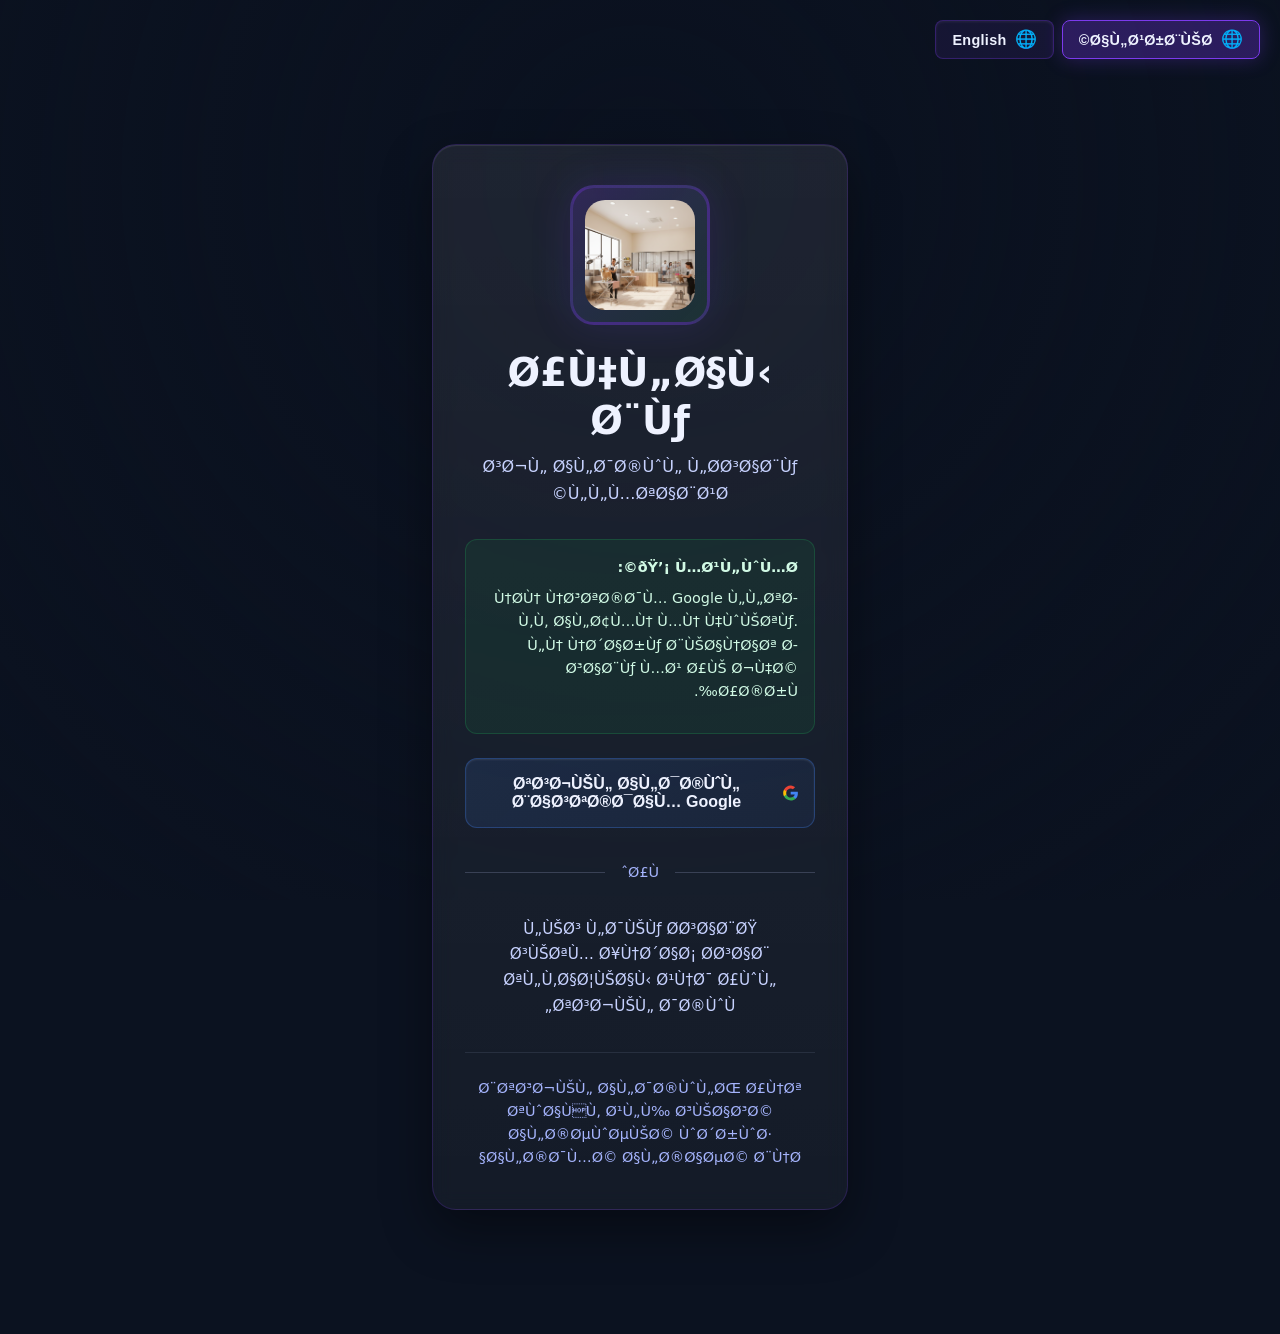
==== contact.html @ ef259af6 "Initial commit - Loft Groomer website with SEO optimizations" ====
﻿<!--
  ====================================================================
  ØµÙØ­Ø© Ø§Ù„ØªÙˆØ§ØµÙ„ ÙˆØ§Ù„Ø­Ø¬Ø² - contact.html
  ====================================================================
  
  Ø§Ù„ØºØ±Ø¶:
  ØªÙˆÙÙŠØ± Ø·Ø±ÙŠÙ‚Ø© Ù„Ù„Ù…Ø³ØªØ®Ø¯Ù… Ù„Ù„ØªÙˆØ§ØµÙ„ ÙˆØ§Ù„Ø­Ø¬Ø² Ù…Ø¨Ø§Ø´Ø±Ø©
  
  Ø§Ù„Ø¨Ù†ÙŠØ©:
  1. Ù…Ø¹Ù„ÙˆÙ…Ø§Øª Ø§Ù„ØªÙˆØ§ØµÙ„:
     - Ø§Ù„Ù‡Ø§ØªÙ
     - ÙˆØ§ØªØ³Ø§Ø¨
     - Ø§Ù„Ø¨Ø±ÙŠØ¯ Ø§Ù„Ø¥Ù„ÙƒØªØ±ÙˆÙ†ÙŠ
     - Ø§Ù„Ø¹Ù†ÙˆØ§Ù†
     - Ø³Ø§Ø¹Ø§Øª Ø§Ù„Ø¹Ù…Ù„
  
  2. Ù†Ù…ÙˆØ°Ø¬ Ø§Ù„Ø­Ø¬Ø² ÙŠØ­ØªÙˆÙŠ Ø¹Ù„Ù‰:
     - Ø§Ù„Ø§Ø³Ù… (Ù…Ø·Ù„ÙˆØ¨)
     - Ø±Ù‚Ù… Ø§Ù„Ù‡Ø§ØªÙ (Ù…Ø·Ù„ÙˆØ¨)
     - Ø§Ø®ØªÙŠØ§Ø± Ø§Ù„Ø­Ø²Ù…Ø© (Ù…Ø·Ù„ÙˆØ¨):
       * Ø§Ù„Ù…Ù…ÙŠØ²Ø©
       * Ø§Ù„ÙƒÙ„Ø§Ø³ÙŠÙƒÙŠØ©
       * Ø§Ù„ÙŠÙˆÙ…ÙŠ
       * Ø­Ø²Ù…Ø© Ù…Ø®ØµØµØ©
     - ØªØ§Ø±ÙŠØ® Ø§Ù„Ø¨Ø¯Ø§ÙŠØ© (Ù…Ø·Ù„ÙˆØ¨)
     - ØªØ§Ø±ÙŠØ® Ø§Ù„Ù†Ù‡Ø§ÙŠØ© (Ù…Ø·Ù„ÙˆØ¨)
     - ØªÙØ§ØµÙŠÙ„ Ø¥Ø¶Ø§ÙÙŠØ©:
       * Ø­Ø¬Ù… Ø§Ù„ÙƒÙ„Ø¨
       * Ø§Ù„Ø¹Ù…Ø±
       * Ø£ÙŠ Ø­Ø³Ø§Ø³ÙŠØ§Øª
       * ØªÙØ¶ÙŠÙ„Ø§Øª Ø®Ø§ØµØ©
       * Ø·Ù„Ø¨ Ø§Ù„ØªÙˆØµÙŠÙ„
  
  Ø§Ù„ÙˆØ¸ÙŠÙØ©:
  Ø¹Ù†Ø¯ Ø¥Ø±Ø³Ø§Ù„ Ø§Ù„Ù†Ù…ÙˆØ°Ø¬:
  1. Ø¸Ù‡ÙˆØ± Ø±Ø³Ø§Ù„Ø© ØªØ£ÙƒÙŠØ¯ (Toast)
  2. Ù…Ø³Ø­ Ø§Ù„Ù†Ù…ÙˆØ°Ø¬ Ø¨Ø¹Ø¯ 4.5 Ø«Ø§Ù†ÙŠØ©
  3. Ù…Ù„Ø§Ø­Ø¸Ø©: Ø­Ø§Ù„ÙŠØ§Ù‹ Ù„Ø§ ÙŠØªÙ… Ø­ÙØ¸ Ø§Ù„Ø¨ÙŠØ§Ù†Ø§Øª (Demo ÙÙ‚Ø·)
  4. ÙŠØ¬Ø¨ Ø±Ø¨Ø· Ø§Ù„Ù†Ù…ÙˆØ°Ø¬ Ø¨Ù€ Backend Ø£Ùˆ Email/WhatsApp Ù„Ø§Ø­Ù‚Ø§Ù‹
  
  Ø§Ù„Ù‡Ø¯Ù:
  ØªÙˆÙÙŠØ± Ù‚Ù†ÙˆØ§Øª ØªÙˆØ§ØµÙ„ Ø³Ù‡Ù„Ø© ÙˆØ¬Ø°Ø§Ø¨Ø© Ù„Ù„Ø²Ø§Ø¦Ø±ÙŠÙ†
  ====================================================================
--><!doctype html>
<html lang="ar" dir="rtl">
<head>
  <meta charset="utf-8" />
  <meta name="viewport" content="width=device-width, initial-scale=1" />
  <meta name="description" content="ØªÙˆØ§ØµÙ„ ÙˆØ§Ø­Ø¬Ø² ÙÙŠ Loft Groomer: Ù†Ù…ÙˆØ°Ø¬ Ø·Ù„Ø¨ Ø­Ø¬Ø²ØŒ Ù…Ø¹Ù„ÙˆÙ…Ø§Øª ØªÙˆØ§ØµÙ„ØŒ ÙˆØ£Ø³Ø¦Ù„Ø© Ø´Ø§Ø¦Ø¹Ø©." />
  <title>Ø§Ù„Ø­Ø¬Ø²/Ø§Ù„ØªÙˆØ§ØµÙ„ | Loft Groomer</title>
  <link rel="icon" href="assets/icons/favicon.svg" type="image/svg+xml">
  <link rel="stylesheet" href="assets/css/style.css" />

  <!-- كلمات مفتاحية للاتصال والحجز -->
  <meta name="keywords" content="احجز فندق الكلاب، تواصل معنا، حجز خدمات الكلاب، رقم التواصل، booking dog hotel، contact us" />
  <meta name="description" content="احجز خدمات العناية بكلبك الآن - تواصل معنا بسهولة وسرعة" />
  
  <!-- Canonical URL -->
  <link rel="canonical" href="https://loftgroomer.com/contact.html" />
  
  <!-- Open Graph -->
  <meta property="og:title" content="احجز معنا - Loft Groomer" />
  <meta property="og:description" content="احجز خدمات رعاية الكلاب الآن - سهل وآمن" />
  
  <!-- Schema.org للاتصال -->
  <script type="application/ld+json">
  {
    "@context": "https://schema.org",
    "@type": "ContactPoint",
    "telephone": "+966-XX-XXXX-XXXX",
    "contactType": "Customer Service"
  }
  </script></head>
<body>
  <a class="skip-link" href="#content" data-key="skipLink">ØªØ®Ø·ÙŠ Ø¥Ù„Ù‰ Ø§Ù„Ù…Ø­ØªÙˆÙ‰</a>

  <header>
    <div class="container">
      <nav class="nav" aria-label="Ø§Ù„ØªÙ†Ù‚Ù„ Ø§Ù„Ø±Ø¦ÙŠØ³ÙŠ">
        <a class="brand" href="index.html">
          <img src="assets/img/logo.svg.png" alt="Ø´Ø¹Ø§Ø± Loft Groomer" />
          <div class="name">
            <strong>Loft Groomer</strong>
            <span data-key="tagline">ÙÙ†Ø¯Ù‚ ÙˆØ±Ø¹Ø§ÙŠØ© Ù„Ù„ÙƒÙ„Ø§Ø¨</span>
          </div>
        </a>

        <div class="nav-links">
          <a href="index.html" data-key="home">Ø§Ù„Ø±Ø¦ÙŠØ³ÙŠØ©</a>
          <a href="services.html" data-key="services">Ø§Ù„Ù…Ø±Ø§ÙÙ‚ ÙˆØ§Ù„Ø®Ø¯Ù…Ø§Øª</a>
          <a href="packages.html" data-key="packages">Ø§Ù„Ø­Ø²Ù…</a>
          <a href="prices.html" data-key="prices">Ø§Ù„Ø£Ø³Ø¹Ø§Ø±</a>
          <a href="story.html" data-key="story">Ø§Ù„Ù‚ØµØ©</a>
          <a href="faq.html" data-key="faq">Ø§Ù„Ø£Ø³Ø¦Ù„Ø©</a>
          <a href="contact.html" aria-current="page" data-key="contact">Ø§Ù„Ø­Ø¬Ø²/Ø§Ù„ØªÙˆØ§ØµÙ„</a>
        </div>

        <div class="nav-cta">
          <button data-dark-mode-toggle title="ØªØ¨Ø¯ÙŠÙ„ Ø§Ù„ÙˆØ¶Ø¹ Ø§Ù„Ù„ÙŠÙ„ÙŠ/Ø§Ù„ÙØ§ØªØ­">ðŸŒ™</button>
          <div class="lang-switcher">
            <button class="lang-btn" data-lang-btn title="ØªØºÙŠÙŠØ± Ø§Ù„Ù„ØºØ©">
              <span data-lang-indicator>Ø§Ù„Ø¹Ø±Ø¨ÙŠØ©</span>
            </button>
            <div class="lang-dropdown" data-lang-dropdown role="menu">
              <button role="menuitem" data-lang-option="ar" class="active">Ø§Ù„Ø¹Ø±Ø¨ÙŠØ©</button>
              <button role="menuitem" data-lang-option="en">English</button>
            </div>
          </div>
          <button class="hamburger" data-hamburger data-key="menuLabel" aria-label="ÙØªØ­ Ø§Ù„Ù‚Ø§Ø¦Ù…Ø©" aria-expanded="false">
            <span></span><span></span><span></span>
          </button>
        </div>
      </nav>

      <div class="mobile-drawer" data-drawer>
        <a href="index.html" data-key="home">Ø§Ù„Ø±Ø¦ÙŠØ³ÙŠØ©</a>
        <a href="services.html" data-key="services">Ø§Ù„Ù…Ø±Ø§ÙÙ‚ ÙˆØ§Ù„Ø®Ø¯Ù…Ø§Øª</a>
        <a href="packages.html" data-key="packages">Ø§Ù„Ø­Ø²Ù…</a>
        <a href="prices.html" data-key="prices">Ø§Ù„Ø£Ø³Ø¹Ø§Ø±</a>
        <a href="story.html" data-key="story">Ø§Ù„Ù‚ØµØ©</a>
        <a href="faq.html" data-key="faq">Ø§Ù„Ø£Ø³Ø¦Ù„Ø©</a>
        <a href="contact.html" data-key="contact">Ø§Ù„Ø­Ø¬Ø²/Ø§Ù„ØªÙˆØ§ØµÙ„</a>
      </div>
    </div>
  </header>

  <main id="content">

<section class="section">
  <div class="container">
    <h2 data-key="contactTitle">Ø§Ù„Ø­Ø¬Ø²/Ø§Ù„ØªÙˆØ§ØµÙ„</h2>
    <p class="sub" data-key="contactDesc">Ø£Ø±Ø³Ù„ ØªÙØ§ØµÙŠÙ„Ùƒ ÙˆØ³Ù†Ø¹ÙˆØ¯ Ø¥Ù„ÙŠÙƒ Ù„ØªØ£ÙƒÙŠØ¯ Ø§Ù„ØªÙˆÙØ± ÙˆØ§Ù„Ø³Ø¹Ø±. (Ø§Ù„Ù†Ù…ÙˆØ°Ø¬ ØªØ¬Ø±ÙŠØ¨ÙŠ Ø¨Ø¯ÙˆÙ† Ø®Ø§Ø¯Ù….)</p>

    <div class="two-col">
      <div class="panel">
        <h3 style="margin-top:0" data-key="contactInfo">Ù…Ø¹Ù„ÙˆÙ…Ø§Øª Ø§Ù„ØªÙˆØ§ØµÙ„</h3>
        <ul class="ul">
          <li><span data-key="phone">Ø§Ù„Ù‡Ø§ØªÙ:</span> <span dir="ltr">+962 78 064 8871</span> (Ø¶Ø¹ Ø§Ù„Ø±Ù‚Ù… Ø§Ù„Ø­Ù‚ÙŠÙ‚ÙŠ)</li>
          <li><span data-key="whatsapp">ÙˆØ§ØªØ³Ø§Ø¨:</span> <span dir="ltr">wa.me/962780648871</span> (Ø¶Ø¹ Ø§Ù„Ø±Ø§Ø¨Ø· Ø§Ù„Ø­Ù‚ÙŠÙ‚ÙŠ)</li>
          <li><span data-key="address">Ø§Ù„Ø¹Ù†ÙˆØ§Ù†:</span> Ø¹Ù…Ù‘Ø§Ù† â€” Ø§Ù„Ø£Ø±Ø¯Ù† (Ø¹Ø¯Ù‘Ù„ Ø­Ø³Ø¨ Ù…ÙˆÙ‚Ø¹Ùƒ)</li>
          <li><span data-key="hoursLabel">Ø³Ø§Ø¹Ø§Øª Ø§Ù„Ø¹Ù…Ù„:</span> <span data-key="daily">ÙŠÙˆÙ…ÙŠØ§Ù‹</span></li>
        </ul>
        <hr class="sep"/>
        <div class="notice" data-key="longStay">
          Ù„Ø¥Ù‚Ø§Ù…Ø§Øª Ø·ÙˆÙŠÙ„Ø© Ø£Ùˆ Ù…ØªØ·Ù„Ø¨Ø§Øª Ø®Ø§ØµØ© (Ø­Ø²Ù…Ø© Ù…Ø®ØµØµØ©)ØŒ ÙŠÙØ±Ø¬Ù‰ Ø°ÙƒØ± Ø°Ù„Ùƒ ÙÙŠ Ø§Ù„Ø±Ø³Ø§Ù„Ø©.
        </div>
      </div>

      <div class="panel" id="form">
        <h3 style="margin-top:0" data-key="bookingForm">Ù†Ù…ÙˆØ°Ø¬ Ø·Ù„Ø¨ Ø­Ø¬Ø²</h3>
        <form class="form" data-contact-form>
          <div>
            <label for="name" data-key="name">Ø§Ù„Ø§Ø³Ù…</label>
            <input id="name" name="name" required data-key="exampleName" />
          </div>

          <div class="two-col">
            <div>
              <label for="phone" data-key="phone_input">Ø±Ù‚Ù… Ø§Ù„Ù‡Ø§ØªÙ</label>
              <input id="phone" name="phone" required data-key="examplePhone" />
            </div>
            <div>
              <label for="package" data-key="package">Ø§Ù„Ø­Ø²Ù…Ø©</label>
              <select id="package" name="package" required>
                <option value="" data-key="choose">Ø§Ø®ØªØ±â€¦</option>
                <option data-key="premium">Ø§Ù„Ù…Ù…ÙŠØ²Ø©</option>
                <option data-key="classic">Ø§Ù„ÙƒÙ„Ø§Ø³ÙŠÙƒÙŠØ©</option>
                <option data-key="daily_option">Ø§Ù„ÙŠÙˆÙ…ÙŠ</option>
                <option data-key="customPackage">Ø­Ø²Ù…Ø© Ù…Ø®ØµØµØ©</option>
              </select>
            </div>
          </div>

          <div class="two-col">
            <div>
              <label for="from" data-key="startDate">ØªØ§Ø±ÙŠØ® Ø§Ù„Ø¨Ø¯Ø§ÙŠØ©</label>
              <input id="from" name="from" type="date" />
            </div>
            <div>
              <label for="to" data-key="endDate">ØªØ§Ø±ÙŠØ® Ø§Ù„Ù†Ù‡Ø§ÙŠØ©</label>
              <input id="to" name="to" type="date" />
            </div>
          </div>

          <div>
            <label for="details" data-key="details">ØªÙØ§ØµÙŠÙ„ Ø¥Ø¶Ø§ÙÙŠØ©</label>
            <textarea id="details" name="details" data-key="detailsPlaceholder"></textarea>
            <p class="helper" data-key="noDataStore">Ù„Ù† ÙŠØªÙ… ØªØ®Ø²ÙŠÙ† Ø§Ù„Ø¨ÙŠØ§Ù†Ø§Øª Ø­Ø§Ù„ÙŠØ§Ù‹ Ù„Ø£Ù† Ø§Ù„Ù†Ù…ÙˆØ°Ø¬ ØªØ¬Ø±ÙŠØ¨ÙŠ. Ø¹Ù†Ø¯ Ø±Ø¨Ø·Ù‡ Ø¨Ø®Ø§Ø¯Ù… Ø³ÙŠØªÙ… Ø­ÙØ¸ Ø§Ù„Ø·Ù„Ø¨Ø§Øª.</p>
          </div>

          <button class="btn primary" type="submit" data-key="submitBtn">Ø¥Ø±Ø³Ø§Ù„ Ø§Ù„Ø·Ù„Ø¨</button>
        </form>
      </div>
    </div>

    <hr class="sep"/>

    <div class="panel">
      <h3 style="margin-top:0" data-key="faqTitle">Ø£Ø³Ø¦Ù„Ø© Ø´Ø§Ø¦Ø¹Ø©</h3>
      <details>
        <summary style="cursor:pointer; font-weight:800" data-key="faq1Question">Ù‡Ù„ ÙŠÙˆØ¬Ø¯ ØªÙˆØµÙŠÙ„ØŸ</summary>
        <p class="small" data-key="faq1Answer">Ù†Ø¹Ù…ØŒ Ø®Ø¯Ù…Ø© "Ù…Ù† ÙˆØ¥Ù„Ù‰ Ø§Ù„Ù…ÙƒØ§Ù†" Ù…ØªØ§Ø­Ø©. Ø§Ø®ØªØ± "Ø·Ù„Ø¨ ØªÙˆØµÙŠÙ„" ÙˆØ§ÙƒØªØ¨ Ø§Ù„ØªÙØ§ØµÙŠÙ„ ÙÙŠ Ø§Ù„Ø±Ø³Ø§Ù„Ø©.</p>
      </details>
      <details style="margin-top:.6rem">
        <summary style="cursor:pointer; font-weight:800" data-key="faq2Question">Ù‡Ù„ ØªÙˆØ¬Ø¯ Ù…ØªØ§Ø¨Ø¹Ø© ÙŠÙˆÙ…ÙŠØ©ØŸ</summary>
        <p class="small" data-key="faq2Answer">Ø¶Ù…Ù† Ø§Ù„Ø­Ø²Ù…Ø© Ø§Ù„Ù…Ù…ÙŠØ²Ø© ÙŠØªÙ… Ø¥Ø±Ø³Ø§Ù„ ØªØ­Ø¯ÙŠØ«Ø§Øª/ØµÙˆØ± ÙŠÙˆÙ…ÙŠØ©. ÙŠÙ…ÙƒÙ† ØªÙˆÙÙŠØ± Ø°Ù„Ùƒ Ø£ÙŠØ¶Ø§Ù‹ Ø­Ø³Ø¨ Ø§Ù„Ø§ØªÙØ§Ù‚.</p>
      </details>
      <details style="margin-top:.6rem">
        <summary style="cursor:pointer; font-weight:800" data-key="faq3Question">Ù…Ø§Ø°Ø§ Ø¹Ù† Ø§Ù„Ø±Ø¹Ø§ÙŠØ© Ø§Ù„Ø¨ÙŠØ·Ø±ÙŠØ©ØŸ</summary>
        <p class="small" data-key="faq3Answer">ØªØªÙˆÙØ± Ø±Ø¹Ø§ÙŠØ© Ø¨ÙŠØ·Ø±ÙŠØ© Ø¹Ù„Ù‰ Ù…Ø¯Ø§Ø± 24 Ø³Ø§Ø¹Ø© Ù„Ù„Ø·ÙˆØ§Ø±Ø¦ Ø£Ùˆ Ø§Ù„Ø­Ø§Ø¬Ø© Ø§Ù„Ø·Ø¨ÙŠØ©.</p>
      </details>
    </div>
  </div>
</section>

  </main>

  <footer>
    <div class="container">
      <div class="footer-grid">
        <div>
          <div class="brand" style="margin-bottom:.5rem">
            <img src="assets/img/logo.svg.png" alt="Ø´Ø¹Ø§Ø± Loft Groomer" />
            <div class="name">
              <strong>Loft Groomer</strong>
              <span data-key="tagline">ÙÙ†Ø¯Ù‚ ÙˆØ±Ø¹Ø§ÙŠØ© Ù„Ù„ÙƒÙ„Ø§Ø¨</span>
            </div>
          </div>
          <p class="small" data-key="disclaimer">Ù…ÙˆÙ‚Ø¹ ØªØ¹Ø±ÙŠÙÙŠ ØªØ¬Ø±ÙŠØ¨ÙŠ â€” Ø§Ø±Ø¨Ø· Ù†Ù…ÙˆØ°Ø¬ Ø§Ù„Ø­Ø¬Ø² Ø¨Ù†Ø¸Ø§Ù…Ùƒ (WhatsApp/Email/CRM) Ø£Ùˆ Ø¨Ø®Ø§Ø¯Ù… Backend Ù„Ø§Ø­Ù‚Ø§Ù‹.</p>
        </div>
        <div>
          <strong data-key="quickLinks">Ø±ÙˆØ§Ø¨Ø· Ø³Ø±ÙŠØ¹Ø©</strong>
          <div style="margin-top:.6rem; display:grid; gap:.5rem">
            <a href="index.html" data-key="home">Ø§Ù„Ø±Ø¦ÙŠØ³ÙŠØ©</a>
        <a href="services.html" data-key="services">Ø§Ù„Ù…Ø±Ø§ÙÙ‚ ÙˆØ§Ù„Ø®Ø¯Ù…Ø§Øª</a>
        <a href="packages.html" data-key="packages">Ø§Ù„Ø­Ø²Ù…</a>
        <a href="contact.html" data-key="contact">Ø§Ù„Ø­Ø¬Ø²/Ø§Ù„ØªÙˆØ§ØµÙ„</a>
          </div>
        </div>
        <div>
          <strong data-key="info">Ù…Ø¹Ù„ÙˆÙ…Ø§Øª</strong>
          <p class="small" style="margin-top:.6rem" data-key="businessHours">Ø³Ø§Ø¹Ø§Øª Ù…Ù† Ø§Ù„Ø±Ø¹Ø§ÙŠØ©: ÙŠÙˆÙ…ÙŠØ§Ù‹</p>
          <p class="small" data-key="vetSupport">Ø§Ù„Ø¯Ø¹Ù… Ø§Ù„Ø¨ÙŠØ·Ø±ÙŠ: 24/7</p>
          <p class="small" data-key="copyright">Â© 2026 Loft Groomer</p>
        </div>
      </div>
    </div>
  </footer>

  <div class="toast" data-toast role="status" aria-live="polite">
    <strong>ØªÙ… Ø¥Ø±Ø³Ø§Ù„ Ø·Ù„Ø¨Ùƒ</strong>
    Ø³Ù†Ø¹Ø§ÙˆØ¯ Ø§Ù„ØªÙˆØ§ØµÙ„ Ù…Ø¹Ùƒ Ù‚Ø±ÙŠØ¨Ø§Ù‹ Ù„ØªØ£ÙƒÙŠØ¯ Ø§Ù„ØªÙØ§ØµÙŠÙ„.
  </div>

  <script src="assets/js/language-switcher-v5.js"></script>
  <script src="assets/js/main.js"></script>
  <!-- Session Management & Authentication -->
  <script src="assets/js/auth.js"></script>
</body>
</html>
---- assets/css/style.css ----
/**
 * ====================================================================
 * style.css - نظام التصميم والأنماط (Design System)
 * ====================================================================
 * 
 * يحتوي هذا الملف على:
 * 1. متغيرات الألوان (Color Variables / CSS Variables)
 * 2. نظام الوضع الليلي والفاتح
 * 3. تخطيط وتصميم جميع العناصر (Layout)
 * 4. الرسوم المتحركة والانتقالات (Animations)
 * 
 * الملاحظات المهمة:
 * - لا نستخدم أي Framework خارجي (Bootstrap، Tailwind إلخ)
 * - الموقع يدعم RTL (اليمين لليسار) للعربية
 * - جميع الألوان قابلة للتغيير من متغيرات CSS
 * ====================================================================
 */

/**
 * 🎨 الوضع الليلي (Dark Mode) - الوضع الافتراضي
 * 
 * متغيرات الألوان الأساسية:
 * --bg: لون الخلفية الرئيسي (خلفية الصفحة)
 * --card: لون البطاقات والعناصر الثانوية
 * --surface: لون السطح (أفتح من bg قليلاً)
 * --text: لون النصوص الأساسي
 * --muted: لون النصوص الخافتة (أقل وضوحاً)
 * --muted2: لون أفتح للنصوص الخافتة
 * --line: لون الخطوط والحدود
 * --accent: اللون الأساسي (بنفسجي) - الألوان البارزة
 * --accent2: اللون الثانوي (أخضر) - الألوان الإيجابية
 * --warn: لون التحذير (أصفر)
 * --danger: لون الخطر (أحمر)
 * --shadow: الظل الكبير (للعناصر الكبيرة)
 * --shadow2: الظل الصغير (للعناصر الصغيرة)
 * --radius: الانحناء الكبير (22px)
 * --radius2: الانحناء الصغير (16px)
 * --max: أقصى عرض للمحتوى (1120px)
 * ====================================================================
 */
:root {
  /* الخلفيات والأسطح */
  --bg: #0b1220;           /* أسود بنفسجي (الخلفية الرئيسية) */
  --card: #0f1a33;         /* أزرق غامق (البطاقات) */
  --surface: #101a2f;      /* أزرق أفتح قليلاً */
  
  /* النصوص والألوان النصية */
  --text: #eef2ff;         /* أزرق فاتح جداً (نص أساسي) */
  --muted: #c7d2fe;        /* أزرق فاتح (نص خافت) */
  --muted2: #a5b4fc;       /* أزرق أفتح أكثر (نص خافت أكثر) */
  --line: rgba(199, 210, 254, 0.18); /* خط فاصل شبه شفاف */
  
  /* الألوان البارزة والتنبيهات */
  --accent: #7c3aed;       /* بنفسجي ساطع - اللون الأساسي */
  --accent2: #22c55e;      /* أخضر ساطع - للنجاح والإيجابية */
  --warn: #f59e0b;         /* برتقالي - تحذير */
  --danger: #ef4444;       /* أحمر - خطر */
  
  /* الظلال والانحناءات */
  --shadow: 0 18px 40px rgba(0, 0, 0, 0.35);   /* ظل كبير، عميق */
  --shadow2: 0 10px 24px rgba(0, 0, 0, 0.25);  /* ظل صغير، أقل عمقاً */
  --radius: 22px;          /* انحناء كبير (عناصر رئيسية) */
  --radius2: 16px;         /* انحناء صغير (عناصر فرعية) */
  
  /* الحدود */
  --max: 1120px;           /* أقصى عرض للمحتوى */
}

/* Light Mode */
html.light-mode {
  --bg: #ffffff;
  --card: #f5f7fb;
  --surface: #f0f3f9;
  --text: #1a202c;
  --muted: #4a5568;
  --muted2: #718096;
  --line: rgba(74, 85, 104, 0.15);
  --accent: #7c3aed;
  --accent2: #22c55e;
  --warn: #f59e0b;
  --danger: #ef4444;
  --shadow: 0 18px 40px rgba(0, 0, 0, 0.08);
  --shadow2: 0 10px 24px rgba(0, 0, 0, 0.05);
}

html.light-mode body {
  background:
    radial-gradient(
      1200px 500px at 70% 0%,
      rgba(124, 58, 237, 0.08),
      transparent 55%
    ),
    radial-gradient(
      900px 400px at 10% 20%,
      rgba(34, 197, 94, 0.05),
      transparent 60%
    ),
    var(--bg);
}

html.light-mode header {
  background: rgba(255, 255, 255, 0.85);
}

html.light-mode .skip-link {
  background: #333;
  color: #fff;
}

* {
  box-sizing: border-box;
}
html {
  scroll-behavior: smooth;
}
html {
  scroll-behavior: smooth;
}

body {
  margin: 0;
  min-height: 100vh;
  font-family:
    system-ui,
    -apple-system,
    "Segoe UI",
    Arial,
    "Noto Kufi Arabic",
    "Noto Sans Arabic",
    sans-serif;
  background-image: url('../img/logo.svg.png');
  background-size: 500px 500px;
  background-position: center top;
  background-repeat: no-repeat;
  background-attachment: fixed;
  background-color: var(--bg);
  background-blend-mode: overlay;
  color: var(--text);
  line-height: 1.7;
  direction: rtl;
  text-align: right;
  position: relative;
  overflow-x: hidden;
}

body::before {
  content: '';
  position: fixed;
  inset: 0;
  background:
    radial-gradient(
      1200px 500px at 70% 0%,
      rgba(124, 58, 237, 0.25),
      transparent 55%
    ),
    radial-gradient(
      900px 400px at 10% 20%,
      rgba(34, 197, 94, 0.18),
      transparent 60%
    );
  pointer-events: none;
  z-index: -1;
}
a {
  color: inherit;
  text-decoration: none;
}
img {
  max-width: 100%;
  display: block;
}
.container {
  width: min(var(--max), calc(100% - 2rem));
  margin-inline: auto;
}
.skip-link {
  position: absolute;
  top: -100px;
  inset-inline-start: 1rem;
  background: #fff;
  color: #000;
  padding: 0.6rem 0.9rem;
  border-radius: 999px;
  z-index: 999;
}
.skip-link:focus {
  top: 1rem;
}
header {
  position: sticky;
  top: 0;
  z-index: 999;
  backdrop-filter: blur(10px);
  background: rgba(11, 18, 32, 0.65);
  border-bottom: 1px solid var(--line);
  overflow: visible;
}
.nav {
  display: flex;
  align-items: center;
  justify-content: space-between;
  padding: 0.9rem 0;
  gap: 1rem;
}
.brand {
  display: flex;
  align-items: center;
  gap: 0.7rem;
  min-width: 210px;
}
.brand img {
  width: 46px;
  height: 46px;
}
.brand .name {
  display: flex;
  flex-direction: column;
  line-height: 1.1;
}
.brand .name strong {
  font-size: 1.06rem;
}
.brand .name span {
  font-size: 0.85rem;
  color: var(--muted2);
}
.nav-links {
  display: flex;
  align-items: center;
  gap: 0.9rem;
  flex-wrap: wrap;
  justify-content: center;
}
.nav-links a {
  padding: 0.5rem 0.75rem;
  border-radius: 999px;
  border: 1px solid transparent;
  color: var(--muted);
  font-weight: 600;
  font-size: 0.95rem;
}
.nav-links a:hover,
.nav-links a[aria-current="page"] {
  border-color: var(--line);
  background: rgba(255, 255, 255, 0.04);
  color: var(--text);
}
.nav-cta {
  display: flex;
  align-items: center;
  gap: 0.6rem;
}
.btn {
  display: inline-flex;
  align-items: center;
  justify-content: center;
  gap: 0.5rem;
  padding: 0.7rem 1rem;
  border-radius: 999px;
  border: 1px solid var(--line);
  background: rgba(255, 255, 255, 0.04);
  color: var(--text);
  font-weight: 700;
  cursor: pointer;
}
.btn:hover {
  background: rgba(255, 255, 255, 0.07);
}
.btn.primary {
  background: linear-gradient(
    135deg,
    rgba(124, 58, 237, 0.95),
    rgba(34, 197, 94, 0.75)
  );
  border-color: transparent;
}
.btn.primary:hover {
  filter: brightness(1.05);
}
.btn.ghost {
  background: transparent;
  border-color: var(--line);
  color: var(--muted);
}
.hamburger {
  display: none;
  width: 44px;
  height: 44px;
  border-radius: 12px;
  border: 1px solid var(--line);
  background: rgba(255, 255, 255, 0.04);
  cursor: pointer;
}
.hamburger span {
  display: block;
  width: 20px;
  height: 2px;
  background: var(--text);
  margin: 5px auto;
  border-radius: 2px;
}
@media (max-width: 920px) {
  .nav-links {
    display: none;
  }
  .hamburger {
    display: block;
  }
}
.mobile-drawer {
  display: none;
  padding: 0.5rem 0 1rem;
}
.mobile-drawer.open {
  display: block;
}
.mobile-drawer a {
  display: block;
  padding: 0.85rem 1rem;
  border-radius: 14px;
  border: 1px solid var(--line);
  background: rgba(255, 255, 255, 0.03);
  margin: 0.6rem 0;
  color: var(--muted);
  font-weight: 700;
}
.hero {
  padding: 2.4rem 0 1.6rem;
}
.hero-grid {
  display: grid;
  grid-template-columns: 1.15fr 0.85fr;
  gap: 1.6rem;
  align-items: stretch;
}
@media (max-width: 920px) {
  .hero-grid {
    grid-template-columns: 1fr;
  }
}
.hero-card {
  background: linear-gradient(
    180deg,
    rgba(255, 255, 255, 0.06),
    rgba(255, 255, 255, 0.03)
  );
  border: 1px solid var(--line);
  border-radius: var(--radius);
  box-shadow: var(--shadow);
  overflow: hidden;
}
.hero-content {
  padding: 1.6rem 1.4rem 1.2rem;
}
.kicker {
  display: inline-flex;
  align-items: center;
  gap: 0.5rem;
  padding: 0.35rem 0.65rem;
  background: rgba(34, 197, 94, 0.12);
  border: 1px solid rgba(34, 197, 94, 0.25);
  border-radius: 999px;
  color: #d1fae5;
  font-weight: 800;
  font-size: 0.85rem;
}
h1 {
  margin: 0.9rem 0 0.7rem;
  font-size: clamp(1.65rem, 2.4vw + 1rem, 2.65rem);
  line-height: 1.25;
}
.lead {
  margin: 0;
  color: var(--muted);
  font-size: 1.05rem;
}
.hero-actions {
  display: flex;
  gap: 0.8rem;
  flex-wrap: wrap;
  margin-top: 1.1rem;
}
.meta {
  display: flex;
  flex-wrap: wrap;
  gap: 0.65rem;
  margin-top: 1rem;
}
.badge {
  display: inline-flex;
  align-items: center;
  gap: 0.5rem;
  padding: 0.45rem 0.7rem;
  border-radius: 999px;
  border: 1px solid var(--line);
  background: rgba(255, 255, 255, 0.03);
  color: var(--muted);
  font-weight: 700;
  font-size: 0.9rem;
}
.hero-media {
  padding: 0;
  display: flex;
  flex-direction: column;
}
.hero-media img {
  width: 100%;
  height: 100%;
  object-fit: cover;
}
.hero-media .cap {
  padding: 0.9rem 1rem;
  border-top: 1px solid var(--line);
  color: var(--muted2);
  font-weight: 700;
  background: rgba(0, 0, 0, 0.12);
}
.section {
  padding: 1.6rem 0;
}
.section h2 {
  margin: 0 0 0.5rem;
  font-size: 1.55rem;
}
.section p.sub {
  margin: 0 0 1rem;
  color: var(--muted);
}
.grid {
  display: grid;
  grid-template-columns: repeat(12, 1fr);
  gap: 1rem;
}
.card {
  grid-column: span 4;
  background: rgba(255, 255, 255, 0.04);
  border: 1px solid var(--line);
  border-radius: var(--radius2);
  box-shadow: var(--shadow2);
  overflow: hidden;
}
.card .pad {
  padding: 1rem;
}
.card h3 {
  margin: 0.2rem 0 0.4rem;
  font-size: 1.15rem;
}
.card p {
  margin: 0;
  color: var(--muted);
}
.card .icon {
  width: 100%;
  aspect-ratio: 3/2;
  object-fit: cover;
  border-bottom: 1px solid var(--line);
  background: rgba(255, 255, 255, 0.02);
}
@media (max-width: 980px) {
  .card {
    grid-column: span 6;
  }
}
@media (max-width: 640px) {
  .card {
    grid-column: span 12;
  }
}
.panel {
  background: rgba(255, 255, 255, 0.04);
  border: 1px solid var(--line);
  border-radius: var(--radius);
  box-shadow: var(--shadow2);
  padding: 1.1rem;
}
.two-col {
  display: grid;
  grid-template-columns: 1fr 1fr;
  gap: 1rem;
}
@media (max-width: 920px) {
  .two-col {
    grid-template-columns: 1fr;
  }
}
.ul {
  margin: 0.5rem 0 0;
  padding-inline-start: 1.1rem;
  color: var(--muted);
}
.ul li {
  margin: 0.2rem 0;
}
.table {
  width: 100%;
  border-collapse: collapse;
  overflow: hidden;
  border-radius: 16px;
  border: 1px solid var(--line);
}
.table th,
.table td {
  padding: 0.85rem 0.8rem;
  border-bottom: 1px solid var(--line);
  vertical-align: top;
}
.table th {
  text-align: right;
  background: rgba(255, 255, 255, 0.05);
  color: #e0e7ff;
}
.table td {
  color: var(--muted);
}
.table tr:last-child td {
  border-bottom: none;
}
.searchbar {
  display: flex;
  gap: 0.6rem;
  flex-wrap: wrap;
  align-items: center;
}
.searchbar input {
  flex: 1;
  min-width: 220px;
  padding: 0.8rem 1rem;
  border-radius: 14px;
  border: 1px solid var(--line);
  background: rgba(0, 0, 0, 0.18);
  color: var(--text);
  outline: none;
}
.searchbar input::placeholder {
  color: rgba(199, 210, 254, 0.6);
}
.form {
  display: grid;
  gap: 0.8rem;
}
.form label {
  display: block;
  font-weight: 800;
  margin-bottom: 0.35rem;
}
.form input,
.form select,
.form textarea {
  width: 100%;
  padding: 0.8rem 1rem;
  border-radius: 14px;
  border: 1px solid var(--line);
  background: rgba(0, 0, 0, 0.18);
  color: var(--text);
  outline: none;
}
.form textarea {
  min-height: 120px;
  resize: vertical;
}
.helper {
  color: var(--muted2);
  font-size: 0.92rem;
}
.notice {
  border: 1px solid rgba(245, 158, 11, 0.35);
  background: rgba(245, 158, 11, 0.12);
  border-radius: 16px;
  padding: 0.9rem 1rem;
  color: #fde68a;
  font-weight: 700;
}
footer {
  margin-top: 1rem;
  border-top: 1px solid var(--line);
  padding: 1.2rem 0 4rem;
  color: var(--muted2);
}
.footer-grid {
  display: grid;
  grid-template-columns: 1.2fr 0.8fr 0.8fr;
  gap: 1rem;
}
@media (max-width: 920px) {
  .footer-grid {
    grid-template-columns: 1fr;
  }
}
.small {
  font-size: 0.92rem;
  color: var(--muted2);
}
hr.sep {
  border: 0;
  border-top: 1px solid var(--line);
  margin: 1.1rem 0;
}
.toast {
  position: fixed;
  inset-inline-end: 1rem;
  bottom: 1rem;
  max-width: 360px;
  background: rgba(15, 26, 51, 0.92);
  border: 1px solid var(--line);
  border-radius: 16px;
  padding: 0.85rem 1rem;
  box-shadow: var(--shadow2);
  display: none;
  z-index: 999;
}
.toast.show {
  display: block;
}
.toast strong {
  display: block;
  margin-bottom: 0.2rem;
}
/* Dark Mode Toggle Button */
[data-dark-mode-toggle] {
  display: flex;
  align-items: center;
  justify-content: center;
  width: 44px;
  height: 44px;
  padding: 0;
  border: 1.5px solid transparent;
  border-radius: 12px;
  background: linear-gradient(135deg, rgba(124, 58, 237, 0.15), rgba(34, 197, 94, 0.1));
  color: var(--text);
  font-size: 1.3rem;
  cursor: pointer;
  transition: all 0.3s cubic-bezier(0.4, 0, 0.2, 1);
  box-shadow: inset 0 1px 3px rgba(255, 255, 255, 0.1);
  position: relative;
  overflow: hidden;
}

[data-dark-mode-toggle]::before {
  content: '';
  position: absolute;
  top: 50%;
  left: 50%;
  width: 0;
  height: 0;
  background: rgba(124, 58, 237, 0.3);
  border-radius: 50%;
  transform: translate(-50%, -50%);
  transition: width 0.4s ease, height 0.4s ease;
}

[data-dark-mode-toggle]:hover {
  border-color: var(--accent);
  background: linear-gradient(135deg, rgba(124, 58, 237, 0.25), rgba(34, 197, 94, 0.15));
  box-shadow: inset 0 1px 3px rgba(255, 255, 255, 0.15), 0 0 12px rgba(124, 58, 237, 0.2);
  transform: translateY(-2px);
}

[data-dark-mode-toggle]:hover::before {
  width: 100%;
  height: 100%;
}

[data-dark-mode-toggle]:active {
  transform: translateY(0);
  box-shadow: inset 0 1px 3px rgba(255, 255, 255, 0.1);
}

html.light-mode [data-dark-mode-toggle] {
  background: linear-gradient(135deg, rgba(124, 58, 237, 0.12), rgba(34, 197, 94, 0.08));
  border-color: rgba(124, 58, 237, 0.2);
  box-shadow: inset 0 1px 2px rgba(0, 0, 0, 0.05);
}

html.light-mode [data-dark-mode-toggle]:hover {
  background: linear-gradient(135deg, rgba(124, 58, 237, 0.18), rgba(34, 197, 94, 0.12));
  border-color: var(--accent);
  box-shadow: inset 0 1px 2px rgba(0, 0, 0, 0.05), 0 0 12px rgba(124, 58, 237, 0.15);
}

/* Language Switcher */
.lang-switcher {
  position: relative;
  display: inline-block;
}

.lang-btn {
  display: flex;
  align-items: center;
  gap: 0.5rem;
  padding: 0.55rem 0.9rem;
  border-radius: 12px;
  border: 1.5px solid transparent;
  background: linear-gradient(135deg, rgba(124, 58, 237, 0.15), rgba(34, 197, 94, 0.1));
  color: var(--muted);
  font-weight: 700;
  font-size: 0.9rem;
  cursor: pointer;
  transition: all 0.3s cubic-bezier(0.4, 0, 0.2, 1);
  box-shadow: inset 0 1px 3px rgba(255, 255, 255, 0.08);
  position: relative;
  letter-spacing: 0.3px;
}

.lang-btn::before {
  content: '🌐';
  font-size: 1.1rem;
  display: inline-flex;
  align-items: center;
  transition: transform 0.3s ease;
}

.lang-btn:hover {
  border-color: var(--accent);
  background: linear-gradient(135deg, rgba(124, 58, 237, 0.25), rgba(34, 197, 94, 0.15));
  color: var(--text);
  box-shadow: inset 0 1px 3px rgba(255, 255, 255, 0.12), 0 0 12px rgba(124, 58, 237, 0.2);
  transform: translateY(-2px);
}

.lang-btn:hover::before {
  transform: rotate(20deg) scale(1.1);
}

.lang-btn:active {
  transform: translateY(0);
  box-shadow: inset 0 1px 3px rgba(255, 255, 255, 0.08);
}

html.light-mode .lang-btn {
  background: linear-gradient(135deg, rgba(124, 58, 237, 0.12), rgba(34, 197, 94, 0.08));
  border-color: rgba(124, 58, 237, 0.15);
  box-shadow: inset 0 1px 2px rgba(0, 0, 0, 0.05);
  color: var(--muted);
}

html.light-mode .lang-btn:hover {
  border-color: var(--accent);
  background: linear-gradient(135deg, rgba(124, 58, 237, 0.18), rgba(34, 197, 94, 0.12));
  color: var(--text);
  box-shadow: inset 0 1px 2px rgba(0, 0, 0, 0.05), 0 0 12px rgba(124, 58, 237, 0.15);
}
.lang-dropdown {
  position: absolute;
  top: 100%;
  right: 0;
  margin-top: 0.8rem;
  background: var(--card);
  border: 1.5px solid rgba(124, 58, 237, 0.2);
  border-radius: 14px;
  overflow: hidden;
  opacity: 0;
  visibility: hidden;
  transform: translateY(-15px);
  transition: all 0.3s cubic-bezier(0.4, 0, 0.2, 1);
  z-index: 1000;
  min-width: 160px;
  box-shadow: 0 10px 40px rgba(0, 0, 0, 0.4), inset 0 1px 1px rgba(255, 255, 255, 0.1);
  display: none;
  backdrop-filter: blur(8px);
}

[dir="ltr"] .lang-dropdown {
  right: auto;
  left: 0;
}

.lang-dropdown.open {
  opacity: 1;
  visibility: visible;
  transform: translateY(0);
  display: flex;
  flex-direction: column;
}

.lang-dropdown button {
  display: block;
  flex: 0 0 auto;
  width: 100%;
  padding: 14px 18px;
  border: none;
  background: transparent;
  color: var(--muted);
  font-weight: 700;
  font-size: 0.92rem;
  cursor: pointer;
  text-align: right;
  transition: all 0.2s cubic-bezier(0.4, 0, 0.2, 1);
  min-height: 48px;
  white-space: nowrap;
  line-height: 1.2;
  letter-spacing: 0.2px;
  position: relative;
}

[dir="ltr"] .lang-dropdown button {
  text-align: left;
}

.lang-dropdown button::before {
  content: '';
  position: absolute;
  inset: 0;
  background: rgba(124, 58, 237, 0.08);
  opacity: 0;
  transition: opacity 0.2s ease;
  pointer-events: none;
}

.lang-dropdown button:hover {
  background: rgba(124, 58, 237, 0.15);
  color: var(--text);
}

.lang-dropdown button:hover::before {
  opacity: 1;
}

.lang-dropdown button.active {
  background: linear-gradient(135deg, rgba(124, 58, 237, 0.35), rgba(34, 197, 94, 0.25));
  color: white;
  font-weight: 800;
}

.lang-dropdown button.active::after {
  content: '✓';
  position: absolute;
  left: 8px;
  font-size: 1.1rem;
  font-weight: 700;
}

[dir="rtl"] .lang-dropdown button.active::after {
  left: auto;
  right: 8px;
}

.lang-dropdown button + button {
  border-top: 1px solid rgba(199, 210, 254, 0.12);
}

html.light-mode .lang-dropdown {
  border-color: rgba(124, 58, 237, 0.15);
  background: var(--card);
  box-shadow: 0 10px 40px rgba(0, 0, 0, 0.12), inset 0 1px 1px rgba(255, 255, 255, 0.2);
}

/* ===== ELEGANT HOVER EFFECTS ===== */

/* Smooth hover effects on all links */
a:not(.skip-link):not(.btn) {
  position: relative;
  transition: color 0.3s ease, transform 0.2s ease;
}

a:not(.skip-link):not(.btn)::after {
  content: '';
  position: absolute;
  bottom: -2px;
  right: 0;
  width: 0;
  height: 2px;
  background: linear-gradient(90deg, var(--accent), var(--accent2));
  transition: width 0.4s cubic-bezier(0.34, 1.56, 0.64, 1);
}

a:not(.skip-link):not(.btn):hover {
  color: var(--accent);
  transform: translateY(-2px);
}

a:not(.skip-link):not(.btn):hover::after {
  width: 100%;
}

/* Elegant button hover effects */
.btn {
  position: relative;
  overflow: hidden;
  transition: all 0.3s cubic-bezier(0.34, 1.56, 0.64, 1);
  transform: translateZ(0);
}

.btn::before {
  content: '';
  position: absolute;
  top: 0;
  right: -100%;
  width: 100%;
  height: 100%;
  background: linear-gradient(
    90deg,
    transparent,
    rgba(255, 255, 255, 0.2),
    transparent
  );
  transition: right 0.6s ease;
  pointer-events: none;
}

.btn:hover::before {
  right: 100%;
}

.btn:hover {
  transform: translateY(-4px) scale(1.02);
  box-shadow: 0 12px 30px rgba(124, 58, 237, 0.3);
}

.btn.primary:hover {
  box-shadow: 0 15px 40px rgba(124, 58, 237, 0.4), 
              inset 0 1px 0 rgba(255, 255, 255, 0.2);
}

.btn:active {
  transform: translateY(-2px) scale(0.98);
}

/* Hover effects on cards */
.card {
  transition: all 0.3s cubic-bezier(0.34, 1.56, 0.64, 1);
  position: relative;
}

.card::before {
  content: '';
  position: absolute;
  inset: 0;
  background: linear-gradient(
    135deg,
    rgba(124, 58, 237, 0.1),
    transparent
  );
  opacity: 0;
  transition: opacity 0.3s ease;
  border-radius: var(--radius2);
  pointer-events: none;
}

.card:hover {
  transform: translateY(-8px) scale(1.02);
  border-color: var(--accent);
  box-shadow: 0 20px 50px rgba(124, 58, 237, 0.2),
              0 0 30px rgba(124, 58, 237, 0.1);
}

.card:hover::before {
  opacity: 1;
}

/* Hover effects on input fields */
input[type="text"],
input[type="email"],
input[type="number"],
input[type="date"],
input[type="search"],
textarea,
select {
  transition: all 0.3s ease;
  position: relative;
}

input[type="text"]:hover,
input[type="email"]:hover,
input[type="number"]:hover,
input[type="date"]:hover,
input[type="search"]:hover,
textarea:hover,
select:hover {
  border-color: var(--accent);
  box-shadow: 0 0 15px rgba(124, 58, 237, 0.15);
  transform: translateY(-2px);
}

input[type="text"]:focus,
input[type="email"]:focus,
input[type="number"]:focus,
input[type="date"]:focus,
input[type="search"]:focus,
textarea:focus,
select:focus {
  border-color: var(--accent2);
  box-shadow: 0 0 20px rgba(34, 197, 94, 0.25),
              inset 0 1px 2px rgba(255, 255, 255, 0.05);
  transform: translateY(-2px);
}

/* Smooth hover effects on list items */
li {
  transition: all 0.2s ease;
}

ul.ul li:hover {
  transform: translateX(-4px);
  color: var(--accent);
}

/* Hover effects on badges and pills */
.badge,
.kicker {
  transition: all 0.3s ease;
  cursor: pointer;
}

.badge:hover,
.kicker:hover {
  transform: scale(1.05);
  box-shadow: 0 8px 20px rgba(124, 58, 237, 0.2);
}

/* Smooth transitions on images */
img {
  transition: all 0.4s cubic-bezier(0.34, 1.56, 0.64, 1);
}

img:hover {
  transform: scale(1.05);
  filter: brightness(1.1) drop-shadow(0 10px 20px rgba(124, 58, 237, 0.2));
}

/* Hover effects on nav links */
.nav-links a {
  position: relative;
  transition: all 0.3s ease;
}

.nav-links a::before {
  content: '';
  position: absolute;
  bottom: -4px;
  right: 0;
  width: 0;
  height: 2px;
  background: linear-gradient(90deg, var(--accent), var(--accent2));
  transition: width 0.4s cubic-bezier(0.34, 1.56, 0.64, 1);
}

.nav-links a:hover::before {
  width: 100%;
}

.nav-links a:hover {
  color: var(--accent);
  transform: translateY(-2px);
}

/* Mobile drawer link hover */
.mobile-drawer a {
  transition: all 0.3s ease;
  position: relative;
}

.mobile-drawer a::before {
  content: '';
  position: absolute;
  right: -10px;
  top: 50%;
  transform: translateY(-50%);
  width: 0;
  height: 4px;
  background: linear-gradient(90deg, var(--accent), var(--accent2));
  border-radius: 2px;
  transition: width 0.3s ease;
}

.mobile-drawer a:hover {
  background: rgba(124, 58, 237, 0.2);
  border-color: var(--accent);
  transform: translateX(-4px);
}

/**
 * ====================================================================
 * 🎨 كيفية تخصيص التصميم والألوان
 * ====================================================================
 * 
 * هذا القسم يشرح كيفية تغيير الألوان والتصميم الموقع بسهولة
 * 
 * 1️⃣ تغيير اللون الأساسي (الأزرق البنفسجي)
 * ====================================================================
 * 
 * ابحث عن السطر الذي يحتوي على:
 * :root { --accent: #7c3aed; }
 * 
 * غيّر #7c3aed إلى لونك المفضل، مثلاً:
 * #ff0000  -> أحمر
 * #0066ff  -> أزرق
 * #ff9900  -> برتقالي
 * 
 * سيتغير اللون تلقائياً في جميع الأماكن التي تستخدم --accent
 * 
 * 2️⃣ تغيير خلفية الصفحة (الأسود الداكن)
 * ====================================================================
 * 
 * ابحث عن:
 * :root { --bg: #0b1220; }
 * 
 * غيّر اللون:
 * #0b1220 -> أسود بنفسجي (الحالي)
 * #0a0e27 -> أسود نقي
 * #1a1a2e -> أسود مع رمادي
 * 
 * 3️⃣ تغيير اللون الثاني (الأخضر)
 * ====================================================================
 * 
 * ابحث عن:
 * :root { --accent2: #22c55e; }
 * 
 * غيّر اللون:
 * #22c55e -> أخضر (الحالي)
 * #06b6d4 -> لازوردي
 * #f43f5e -> وردي
 * 
 * 4️⃣ تغيير لون النص (الأزرق الفاتح جداً)
 * ====================================================================
 * 
 * ابحث عن:
 * :root { --text: #eef2ff; }
 * 
 * غيّر اللون:
 * #eef2ff -> أزرق فاتح جداً (الحالي)
 * #ffffff -> أبيض نقي
 * #e5e7eb -> رمادي فاتح
 * 
 * 5️⃣ تغيير الظل (التظليل)
 * ====================================================================
 * 
 * ابحث عن:
 * :root { --shadow: 0 18px 40px rgba(0, 0, 0, 0.35); }
 * 
 * قيمة 0.35 تعني شدة الظل:
 * 0.1  -> ظل خفيف جداً
 * 0.35 -> ظل متوسط (الحالي)
 * 0.6  -> ظل قوي جداً
 * 
 * 6️⃣ تغيير الانحناء (التخium)
 * ====================================================================
 * 
 * ابحث عن:
 * :root { --radius: 22px; }
 * :root { --radius2: 16px; }
 * 
 * زيادة القيمة تعني انحناء أكثر:
 * 8px   -> زوايا حادة تقريباً
 * 16px  -> انحناء متوسط
 * 22px  -> انحناء كبير (الحالي)
 * 32px  -> انحناء جداً كبير
 * 
 * 7️⃣ Light Mode (الوضع الفاتح)
 * ====================================================================
 * 
 * ابحث عن:
 * html.light-mode { --bg: #ffffff; }
 * 
 * غيّر جميع الألوان في هذا الكتلة لتطبيق Light Mode مختلف
 * 
 * 8️⃣ أمثلة عملية
 * ====================================================================
 * 
 * مثال 1: تحويل الموقع إلى أحمر/ذهبي
 * :root {
 *   --accent: #dc2626;    <- أحمر
 *   --accent2: #f59e0b;   <- ذهبي
 * }
 * 
 * مثال 2: تحويل الموقع إلى أزرق/سماوي
 * :root {
 *   --accent: #0284c7;    <- أزرق
 *   --accent2: #06b6d4;   <- سماوي
 * }
 * 
 * مثال 3: خلفية بيضاء مع ألوان داكنة في Dark Mode
 * (غيّر Light Mode :root)
 * html.light-mode {
 *   --bg: #f9fafb;        <- رمادي فاتح جداً
 *   --text: #111827;      <- أسود غامق
 * }
 * 
 * 9️⃣ نصائح مهمة
 * ====================================================================
 * 
 * ✅ استخدم مواقع اختيار الألوان:
 *    - https://coolors.co
 *    - https://colorhexa.com
 *    - https://htmlcolorcodes.com
 * 
 * ✅ تأكد من التناقض (Contrast):
 *    - النص يجب أن يكون واضحاً على الخلفية
 *    - جرب اختبار WCAG Contrast Checker
 * 
 * ✅ اختبر في كلا الوضعين (Dark & Light):
 *    - تأكد من أن الألوان جميلة في الوضع الداكن وا لفاتح
 * 
 * ✅ استخدم Hex Color Picker:
 *    - الألوان في CSS تستخدم صيغة #RRGGBB
 *    - مثلاً: #FF0000 = أحمر
 * 
 * 🔟 أدوات مفيدة
 * ====================================================================
 * 
 * - Chrome DevTools (F12):
 *   اضغط على أي عنصر وغيّر الألوان مباشرة لترى النتيجة فوراً
 * 
 * - Prettier (محرر الكود):
 *   يساعدك في ترتيب الكود بشكل صحيح
 * 
 * ====================================================================
 */

.mobile-drawer a:hover::before {
  width: 6px;
}

/* Smooth hover on FAQ items */
.faq-question {
  transition: all 0.3s ease;
}

.faq-question:hover {
  background: rgba(124, 58, 237, 0.08);
  transform: translateX(-4px);
}

/* Group hover effects */
.grid > * {
  transition: all 0.3s ease;
}

.grid:hover > *:not(:hover) {
  opacity: 0.85;
  transform: scale(0.98);
}

/* Appearance smooth transition for dark mode toggle */
[data-dark-mode-toggle] {
  transition: all 0.4s ease;
}

/* Select hover effect */
select {
  transition: all 0.3s ease;
}

select:hover {
  border-color: var(--accent);
  background: linear-gradient(
    var(--card),
    var(--card)
  ),
  linear-gradient(
    135deg,
    rgba(124, 58, 237, 0.1),
    rgba(34, 197, 94, 0.05)
  );
}

/* Smooth filter transition */
[data-filter-input] {
  transition: all 0.3s ease;
}

[data-filter-input]:hover {
  border-color: var(--accent);
  box-shadow: 0 8px 20px rgba(124, 58, 237, 0.15);
}

.faq-item,
.price-card,
.value-card,
.comparison-item,
.timeline-item {
  transition: all 0.3s cubic-bezier(0.34, 1.56, 0.64, 1);
}

.faq-item:hover,
.price-card:hover,
.value-card:hover,
.comparison-item:hover,
.timeline-item:hover {
  transform: translateY(-6px);
  border-color: var(--accent);
  box-shadow: 0 15px 40px rgba(124, 58, 237, 0.2);
}
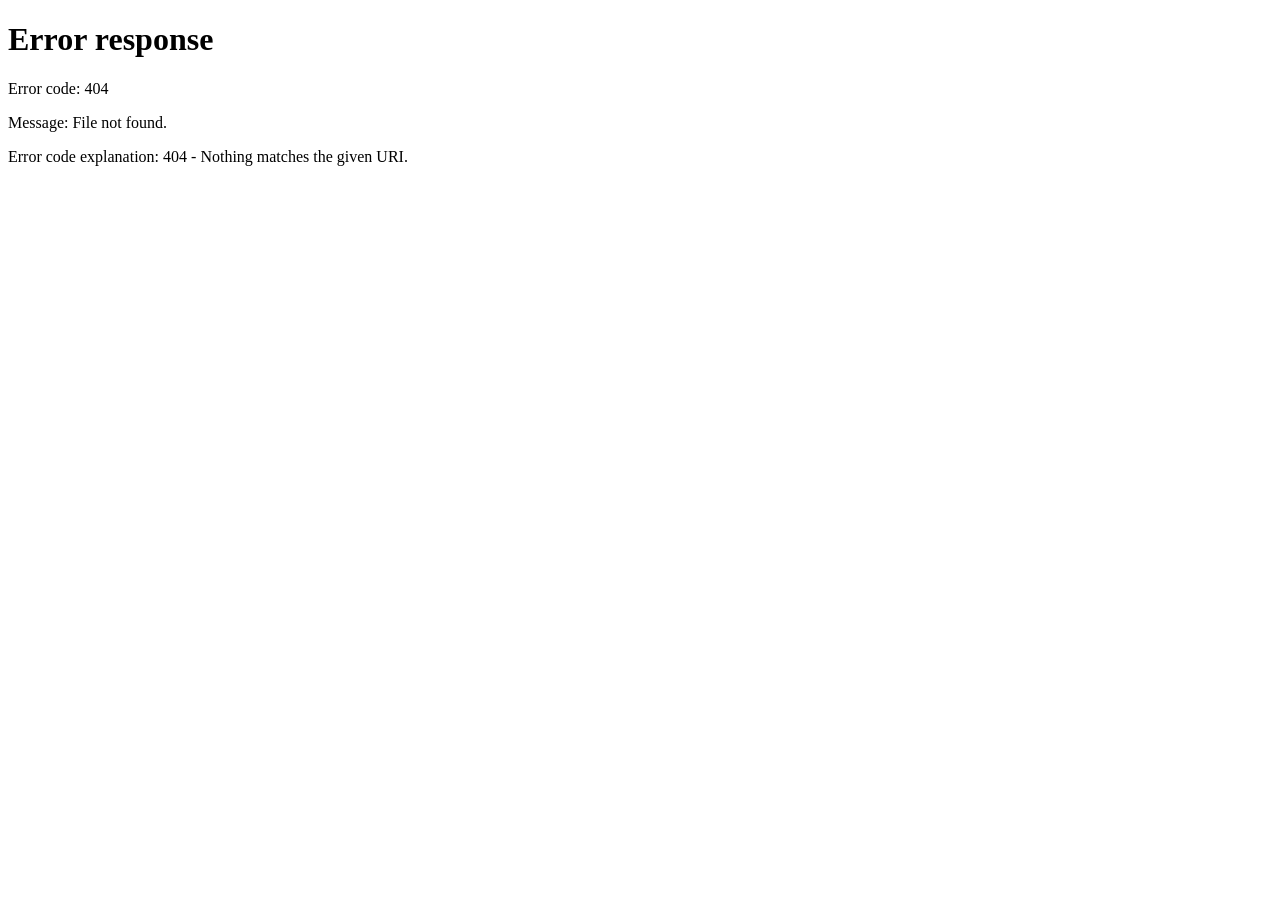
==== commit 0c5b2eeb: "Fix GitHub Pages paths with base URL tag" ====
--- a/contact.html
+++ b/contact.html
@@ -259,3 +259,4 @@
 </body>
 </html>
 
+
